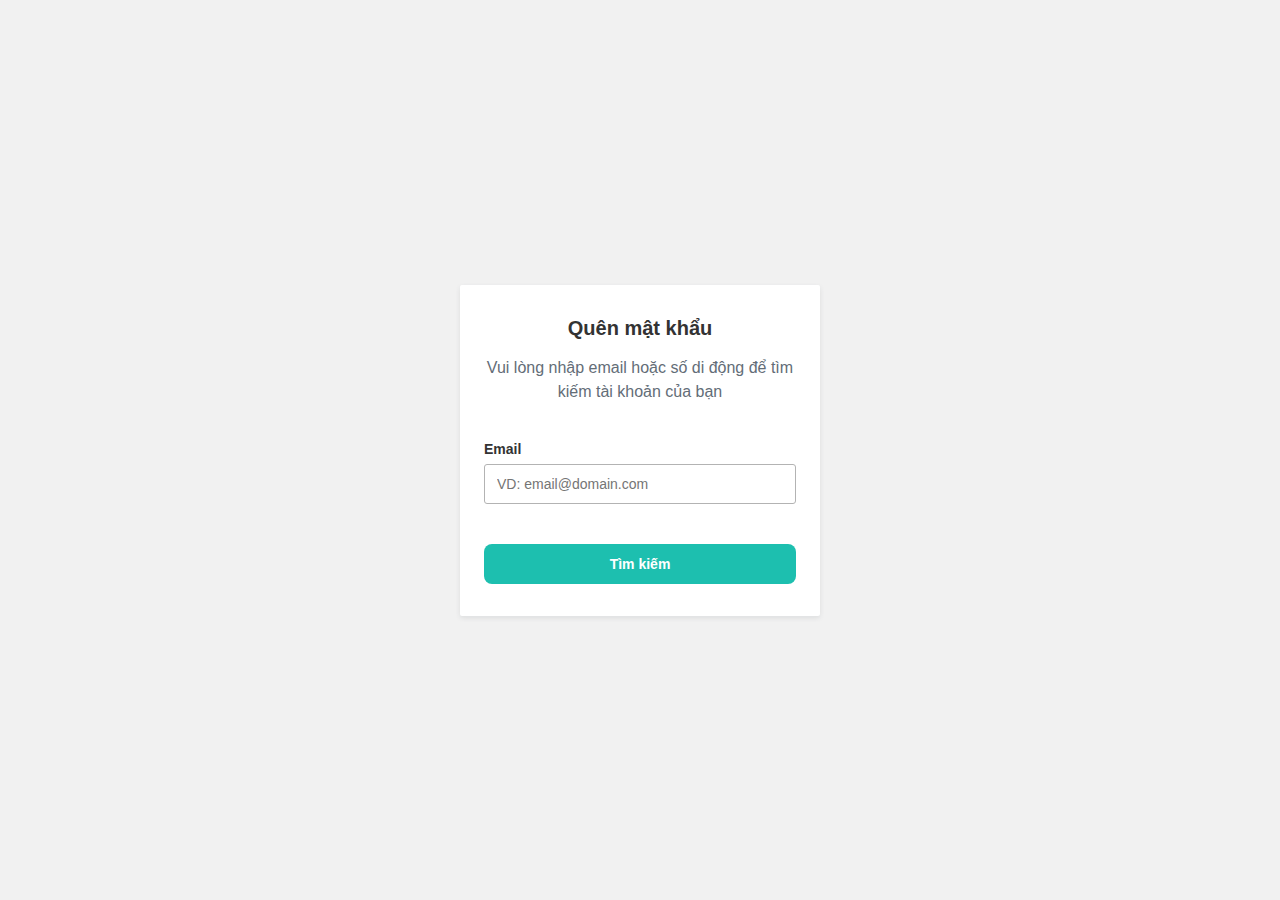
==== forgot_accout.html @ 0282046d "test" ====
<!DOCTYPE html>
<html lang="en">

<head>
    <meta charset="UTF-8">
    <meta http-equiv="X-UA-Compatible" content="IE=edge">
    <meta name="viewport" content="width=device-width, initial-scale=1.0">
    <link rel="stylesheet" href="main copy.css">
    <title>Document</title>
</head>

<body>
    <div class="main">

        <form action="" method="POST" class="form" id="register-form">
            <h3 class="heading">Quên mật khẩu</h3>

            <p class="desc">Vui lòng nhập email hoặc số di động để tìm kiếm tài khoản của bạn</p>

            <div class="spacer"></div>

            <div class="form-group">
                <label for="email" class="form-label">Email</label>
                <input id="email" rules="required|email" name="email" type="text" placeholder="VD: email@domain.com" class="form-control">
                <span class="form-message"></span>
            </div>


            <button class="form-submit">Tìm kiếm</button>
        </form>

        <script src="./validator1.js"></script>
        <script>
            // 1. Mong muốn / kỳ vọng / thành quả đạt được
            validator1('#register-form');
        </script>
</body>

</html>
---- main copy.css ----
* {
    padding: 0;
    margin: 0;
    box-sizing: border-box;
}

html {
    color: #333;
    font-size: 62.5%;
    font-family: "Open Sans", sans-serif;
}

.main {
    background: #f1f1f1;
    min-height: 100vh;
    display: flex;
    justify-content: center;
}

.form {
    width: 360px;
    min-height: 100px;
    padding: 32px 24px;
    text-align: center;
    background: #fff;
    border-radius: 2px;
    margin: 24px;
    align-self: center;
    box-shadow: 0 2px 5px 0 rgba(51, 62, 73, 0.1);
}

.form .heading {
    font-size: 2rem;
}

.form .desc {
    text-align: center;
    color: #636d77;
    font-size: 1.6rem;
    font-weight: lighter;
    line-height: 2.4rem;
    margin-top: 16px;
    font-weight: 300;
}

.form-group {
    display: flex;
    margin-bottom: 16px;
    flex-direction: column;
}

.form-label,
.form-message {
    text-align: left;
}

.form-label {
    font-weight: 700;
    padding-bottom: 6px;
    line-height: 1.8rem;
    font-size: 1.4rem;
}

.form-control {
    height: 40px;
    padding: 8px 12px;
    border: 1px solid #b3b3b3;
    border-radius: 3px;
    outline: none;
    font-size: 1.4rem;
}

.form-control:hover {
    border-color: #1dbfaf;
}

.form-group.invalid .form-control {
    border-color: #f33a58;
}

.form-group.invalid .form-message {
    color: #f33a58;
}

.form-message {
    font-size: 1.2rem;
    line-height: 1.6rem;
    padding: 4px 0 0;
}

.form-submit {
    outline: none;
    background-color: #1dbfaf;
    margin-top: 20px;
    padding: 12px 16px;
    font-weight: 600;
    color: #fff;
    border: none;
    width: 100%;
    font-size: 14px;
    border-radius: 8px;
    cursor: pointer;
}

.form-submit:hover {
    background-color: #1ac7b6;
}

.spacer {
    margin-top: 36px;
}
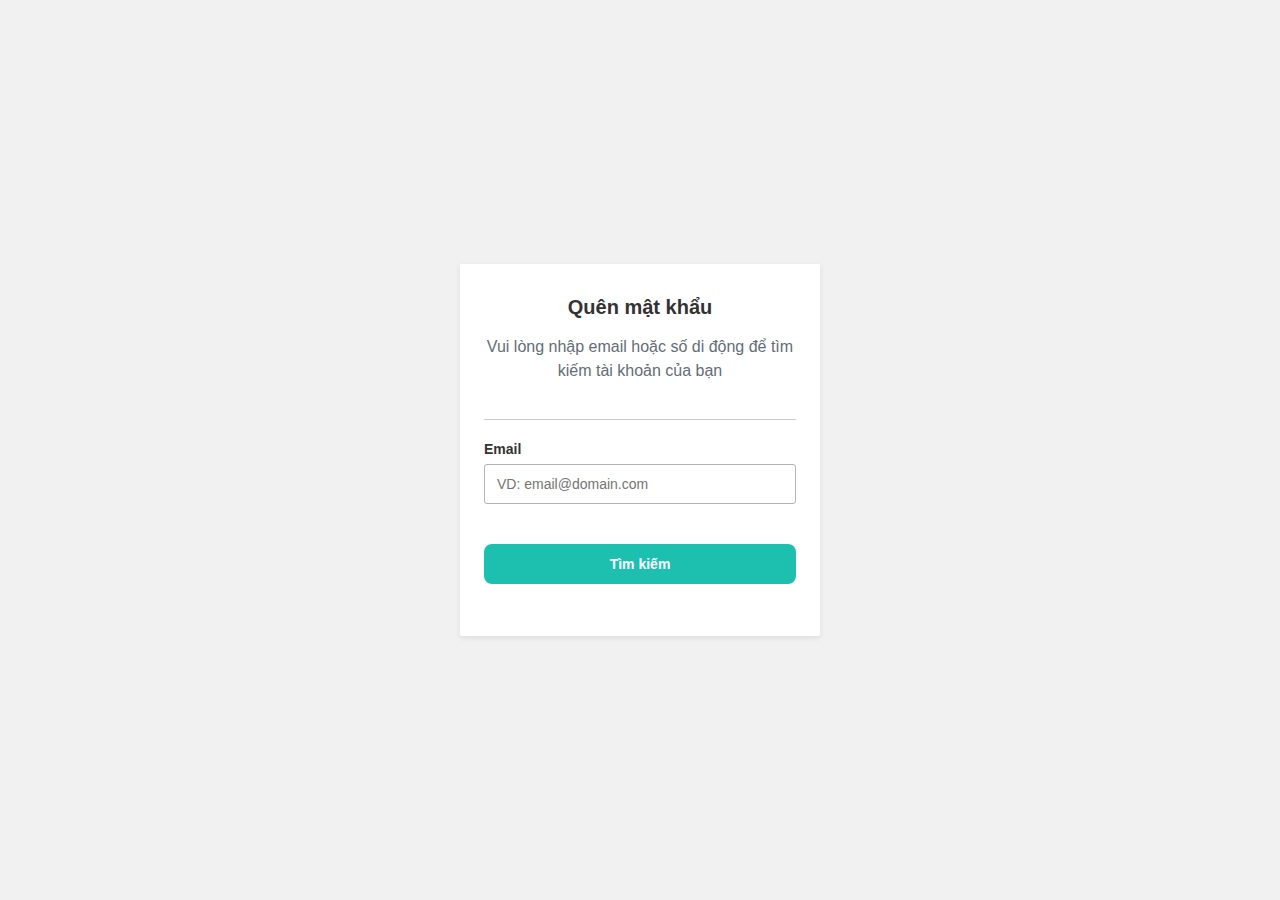
==== commit 88c1993c: "lan2" ====
--- a/forgot_accout.html
+++ b/forgot_accout.html
@@ -25,7 +25,6 @@
                 <span class="form-message"></span>
             </div>
 
-
             <button class="form-submit">Tìm kiếm</button>
         </form>
 
--- a/main copy.css
+++ b/main copy.css
@@ -59,6 +59,8 @@
     padding-bottom: 6px;
     line-height: 1.8rem;
     font-size: 1.4rem;
+    padding-top: 20px;
+    border-top: 1px solid #ccc;
 }
 
 .form-control {
@@ -91,7 +93,7 @@
 .form-submit {
     outline: none;
     background-color: #1dbfaf;
-    margin-top: 20px;
+    margin: 20px 0;
     padding: 12px 16px;
     font-weight: 600;
     color: #fff;
@@ -108,4 +110,34 @@
 
 .spacer {
     margin-top: 36px;
+}
+
+.forgot_password{
+    justify-content: center;
+    font-size: 1.4rem;
+}
+
+.wrapper{
+    display: block;
+    align-items: center;
+    margin-top: 24px;
+}
+
+.form_register{
+    outline: none;
+    margin: 20px 0;
+    padding: 12px 16px;
+    font-weight: 600;
+    color: #fff;
+    border: none;
+    width: 100%;
+    font-size: 14px;
+    border-radius: 8px;
+    cursor: pointer;
+    background-color: #42b72a;
+    max-width: 200px;
+}
+
+.btn_btn{
+    display: flex;
 }